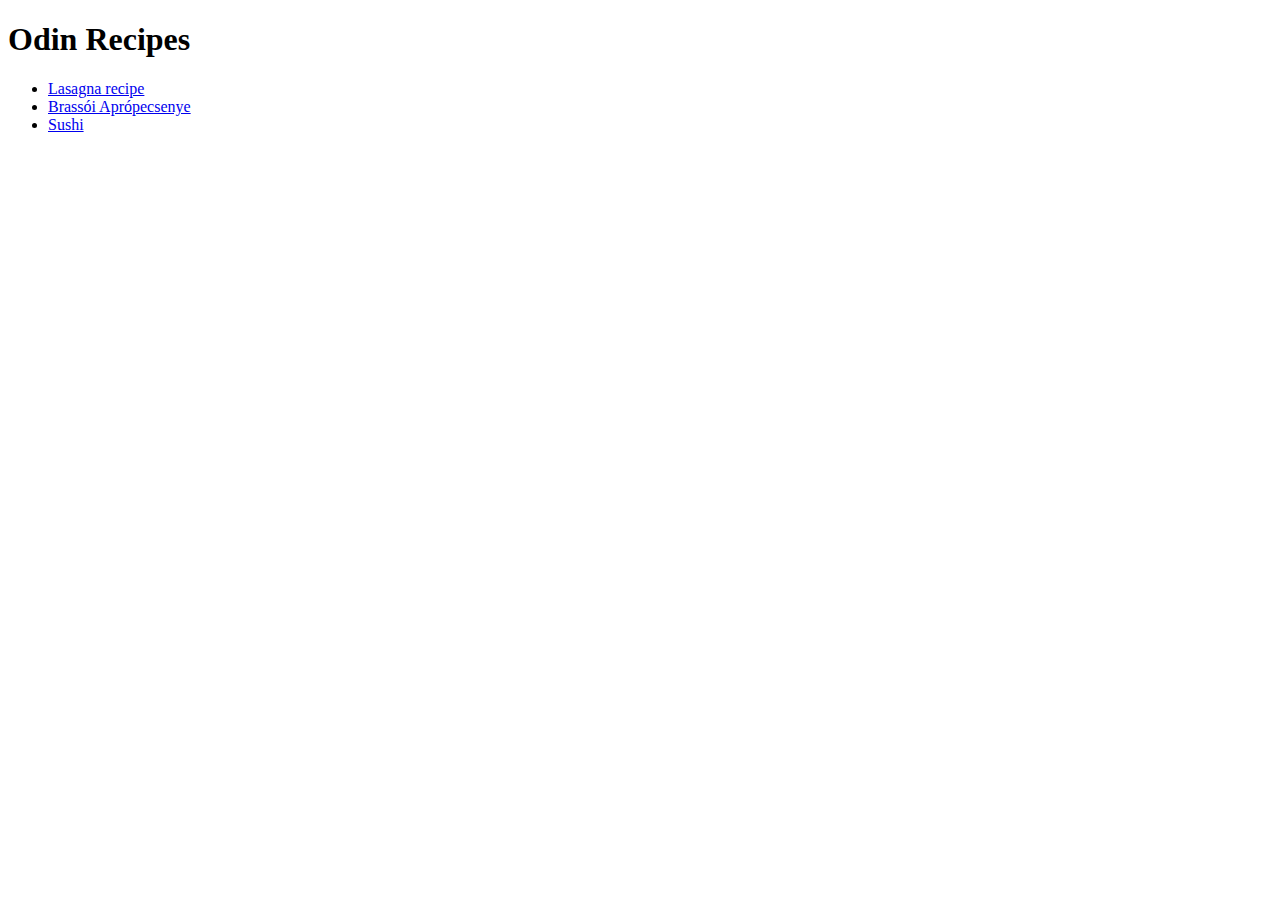
==== index.html @ 209ac584 "Update README.md and add index.html." ====
<!DOCTYPE html>
<html lang="en">
<head>
    <meta charset="UTF-8">
    <meta name="viewport" content="width=device-width, initial-scale=1.0">
    <title>Odin Recipes</title>
</head>
<body>
    <h1>Odin Recipes</h1> 
    <ul> 
    <li><a href="recipes/lasagna.html">Lasagna recipe</a></li>
    <li><a href="recipes/brassoi.html">Brassói Aprópecsenye</a></li>
    <li><a href="recipes/sushi.html">Sushi</a></li>
    </ul>
</body>
</html>
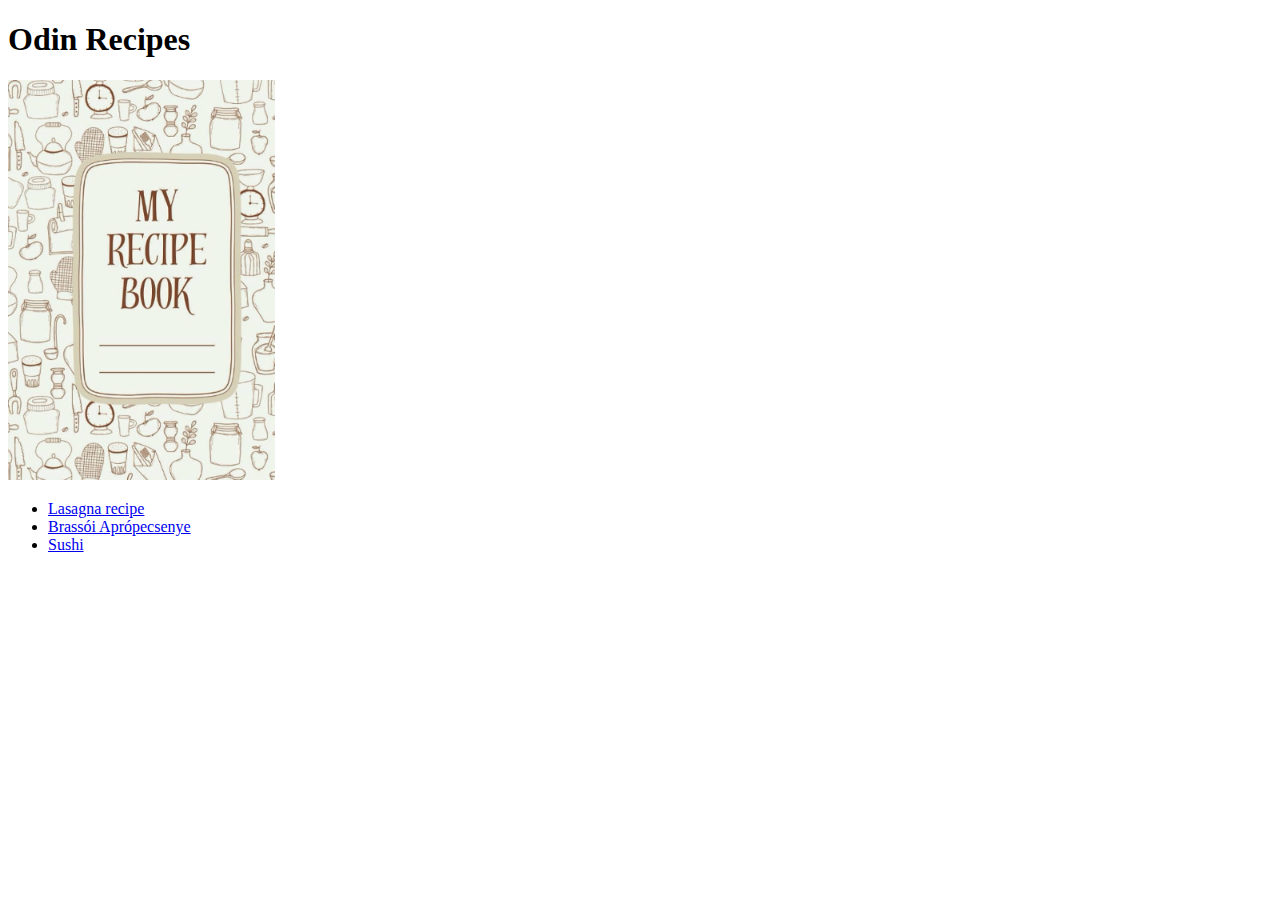
==== commit 66326e62: "Add index.html Recipe book picture. Move pictures to pictures folder." ====
--- a/index.html
+++ b/index.html
@@ -7,6 +7,7 @@
 </head>
 <body>
     <h1>Odin Recipes</h1> 
+    <img src="./pictures/recipeBook.jpg" alt="Recipe book" height="400">
     <ul> 
     <li><a href="recipes/lasagna.html">Lasagna recipe</a></li>
     <li><a href="recipes/brassoi.html">Brassói Aprópecsenye</a></li>
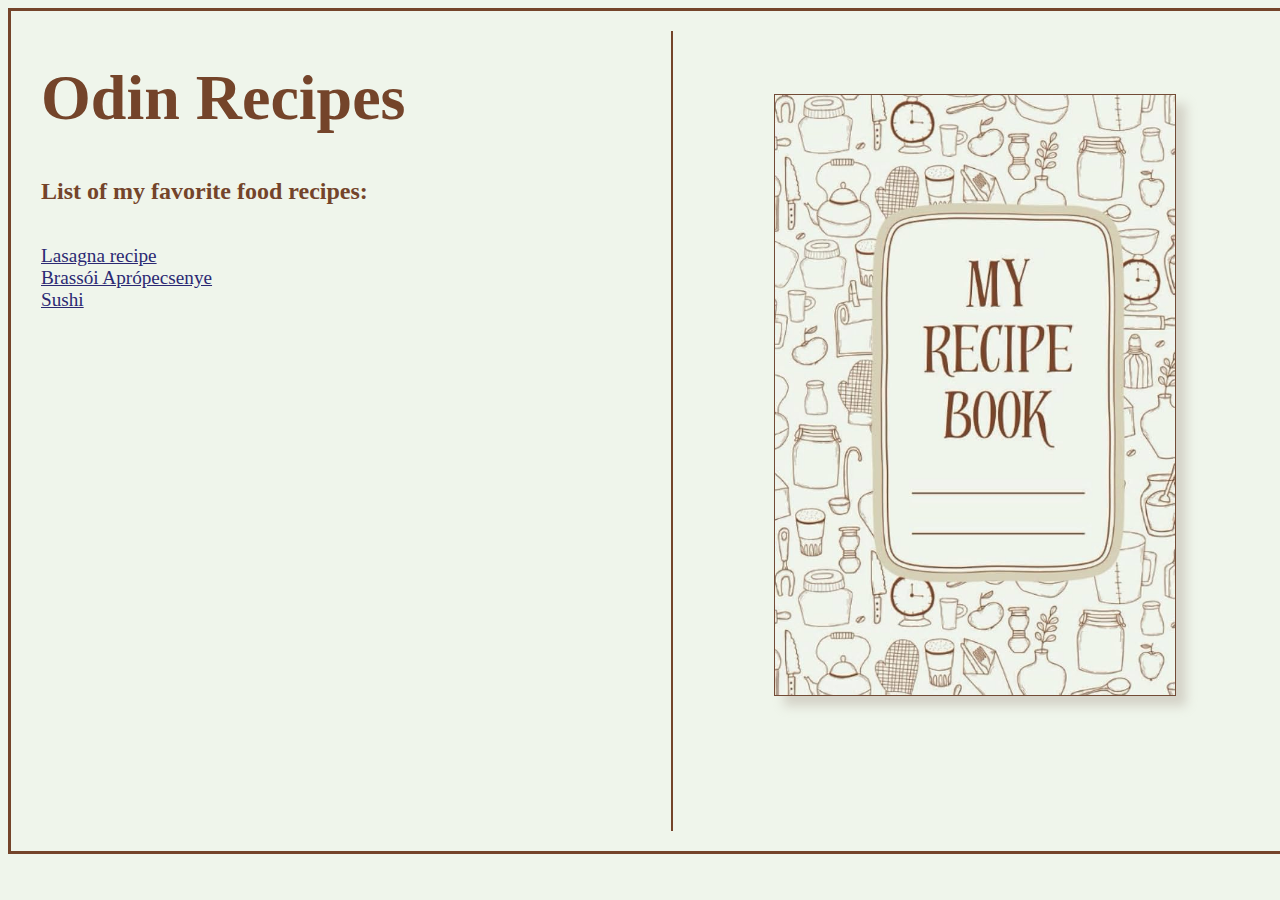
==== commit 5c76d0ff: "Change eveything for practice." ====
--- a/index.html
+++ b/index.html
@@ -3,15 +3,24 @@
 <head>
     <meta charset="UTF-8">
     <meta name="viewport" content="width=device-width, initial-scale=1.0">
+    <link rel="stylesheet" href="style.css">
     <title>Odin Recipes</title>
 </head>
 <body>
-    <h1>Odin Recipes</h1> 
-    <img src="./pictures/recipeBook.jpg" alt="Recipe book" height="400">
-    <ul> 
-    <li><a href="recipes/lasagna.html">Lasagna recipe</a></li>
-    <li><a href="recipes/brassoi.html">Brassói Aprópecsenye</a></li>
-    <li><a href="recipes/sushi.html">Sushi</a></li>
-    </ul>
+    <div class="container">
+        <div class="content-left">
+            <h1>Odin Recipes</h1> 
+            
+            <h2>List of my favorite food recipes:</h2>
+            <ul class="favorites">
+            <li><a href="recipes/lasagna.html">Lasagna recipe</a></li>
+            <li><a href="recipes/brassoi.html">Brassói Aprópecsenye</a></li>
+            <li><a href="recipes/sushi.html">Sushi</a></li>
+            </ul>
+        </div>
+        <div class="content-right">
+            <img src="./pictures/recipeBook.jpg" alt="Recipe book" height="600">
+        </div>
+    </div>
 </body>
 </html>--- a/style.css
+++ b/style.css
@@ -0,0 +1,78 @@
+body {
+    background-color: #EFF5EB;
+    color: #74442A;
+    font-size: 100%;
+    
+}
+
+.border{
+    height: 500px;
+    width: 730px;
+    border-style: solid;
+    padding-left: 30px;
+    position: relative;
+    margin: auto;
+}
+
+.container{
+    width: 1400px;
+    border-style: solid;
+    padding-left: 30px;
+    padding-right: 30px;
+    padding-top: 20px;
+    padding-bottom: 20px;
+    margin: auto;
+    vertical-align: middle
+}
+
+.content-left {
+    float: left;
+    vertical-align: middle;
+    width: 45%;
+    height: 800px;
+    border-right: 2px solid;
+
+}
+
+.content-right {
+    display: flow-root;
+    vertical-align: middle;
+    width: 45%;
+    height: 800px;
+    margin: auto;
+    align-items: center;
+}
+
+img {
+    border-width: 1px;
+    border-color: #724B36;
+    border-style: solid;
+    box-shadow: 10px 10px 10px #aea19467;
+    margin-left: 5%;
+    margin-top: 10%;
+}
+
+a {
+    color: #2B2973;
+    font-size: 1.2em;
+}
+
+h1{
+    font-size: 4em;
+    margin-top: 30px;
+}
+
+.title{
+    height: 70px;
+    width: 1000px;
+}
+
+.favorites{
+ margin-top: 40px;
+ padding-left: 0px;
+ list-style-type: none;
+}
+
+p, ul, ol {
+    width: 500px;
+}
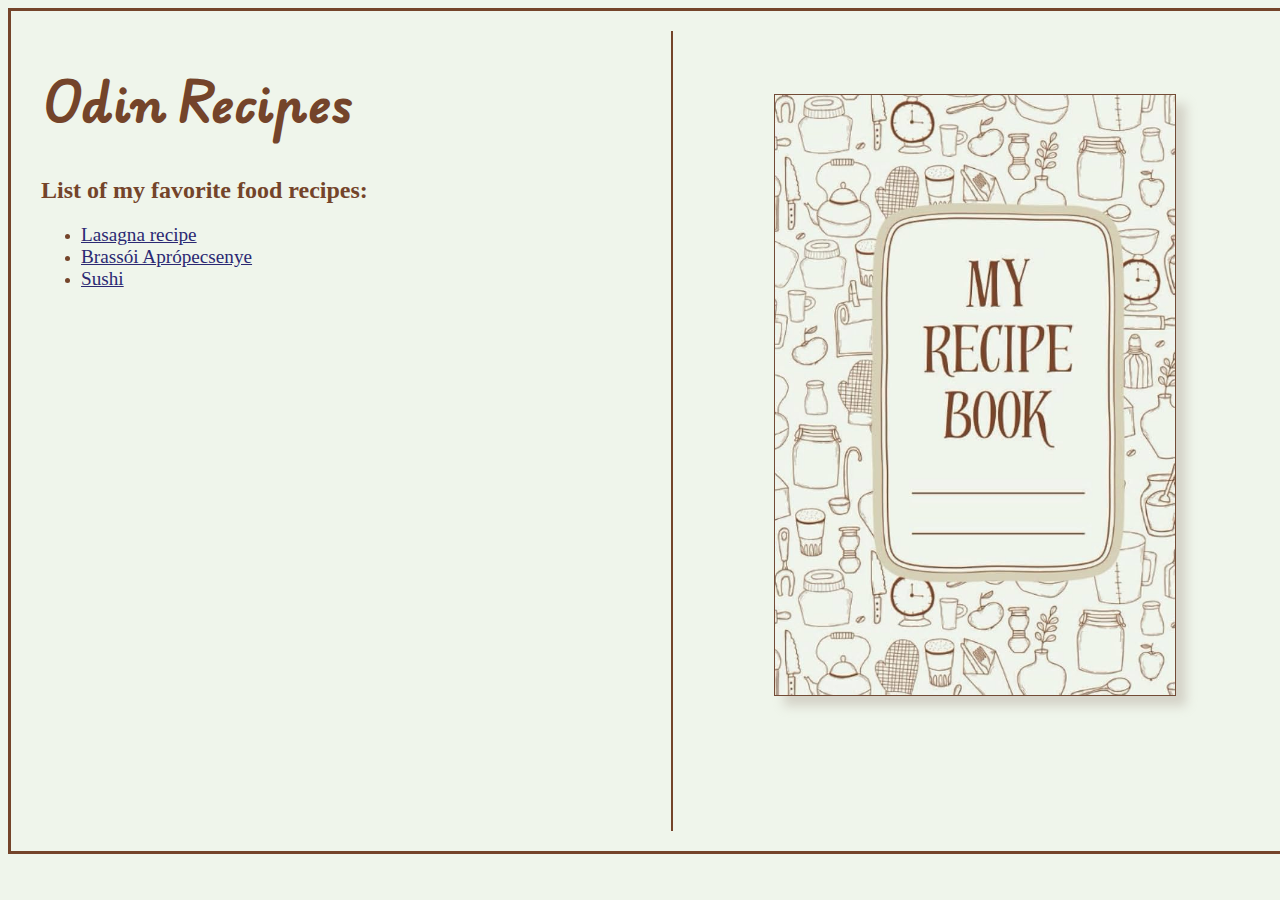
==== commit b14fee7f: "Changing titles font" ====
--- a/index.html
+++ b/index.html
@@ -3,6 +3,7 @@
 <head>
     <meta charset="UTF-8">
     <meta name="viewport" content="width=device-width, initial-scale=1.0">
+    <link href="https://fonts.googleapis.com/css2?family=Edu+AU+VIC+WA+NT+Pre:wght@400..700&display=swap" rel="stylesheet">
     <link rel="stylesheet" href="style.css">
     <title>Odin Recipes</title>
 </head>
--- a/style.css
+++ b/style.css
@@ -3,15 +3,6 @@
     color: #74442A;
     font-size: 100%;
     
-}
-
-.border{
-    height: 500px;
-    width: 730px;
-    border-style: solid;
-    padding-left: 30px;
-    position: relative;
-    margin: auto;
 }
 
 .container{
@@ -58,21 +49,14 @@
 }
 
 h1{
-    font-size: 4em;
+    font-size: 3em;
     margin-top: 30px;
-}
-
-.title{
-    height: 70px;
-    width: 1000px;
-}
-
-.favorites{
- margin-top: 40px;
- padding-left: 0px;
- list-style-type: none;
+    font-family: "Edu AU VIC WA NT Pre", cursive;
+    font-optical-sizing: auto;
+    font-weight: 700;
+    font-style: normal;  
 }
 
 p, ul, ol {
     width: 500px;
-}
+}